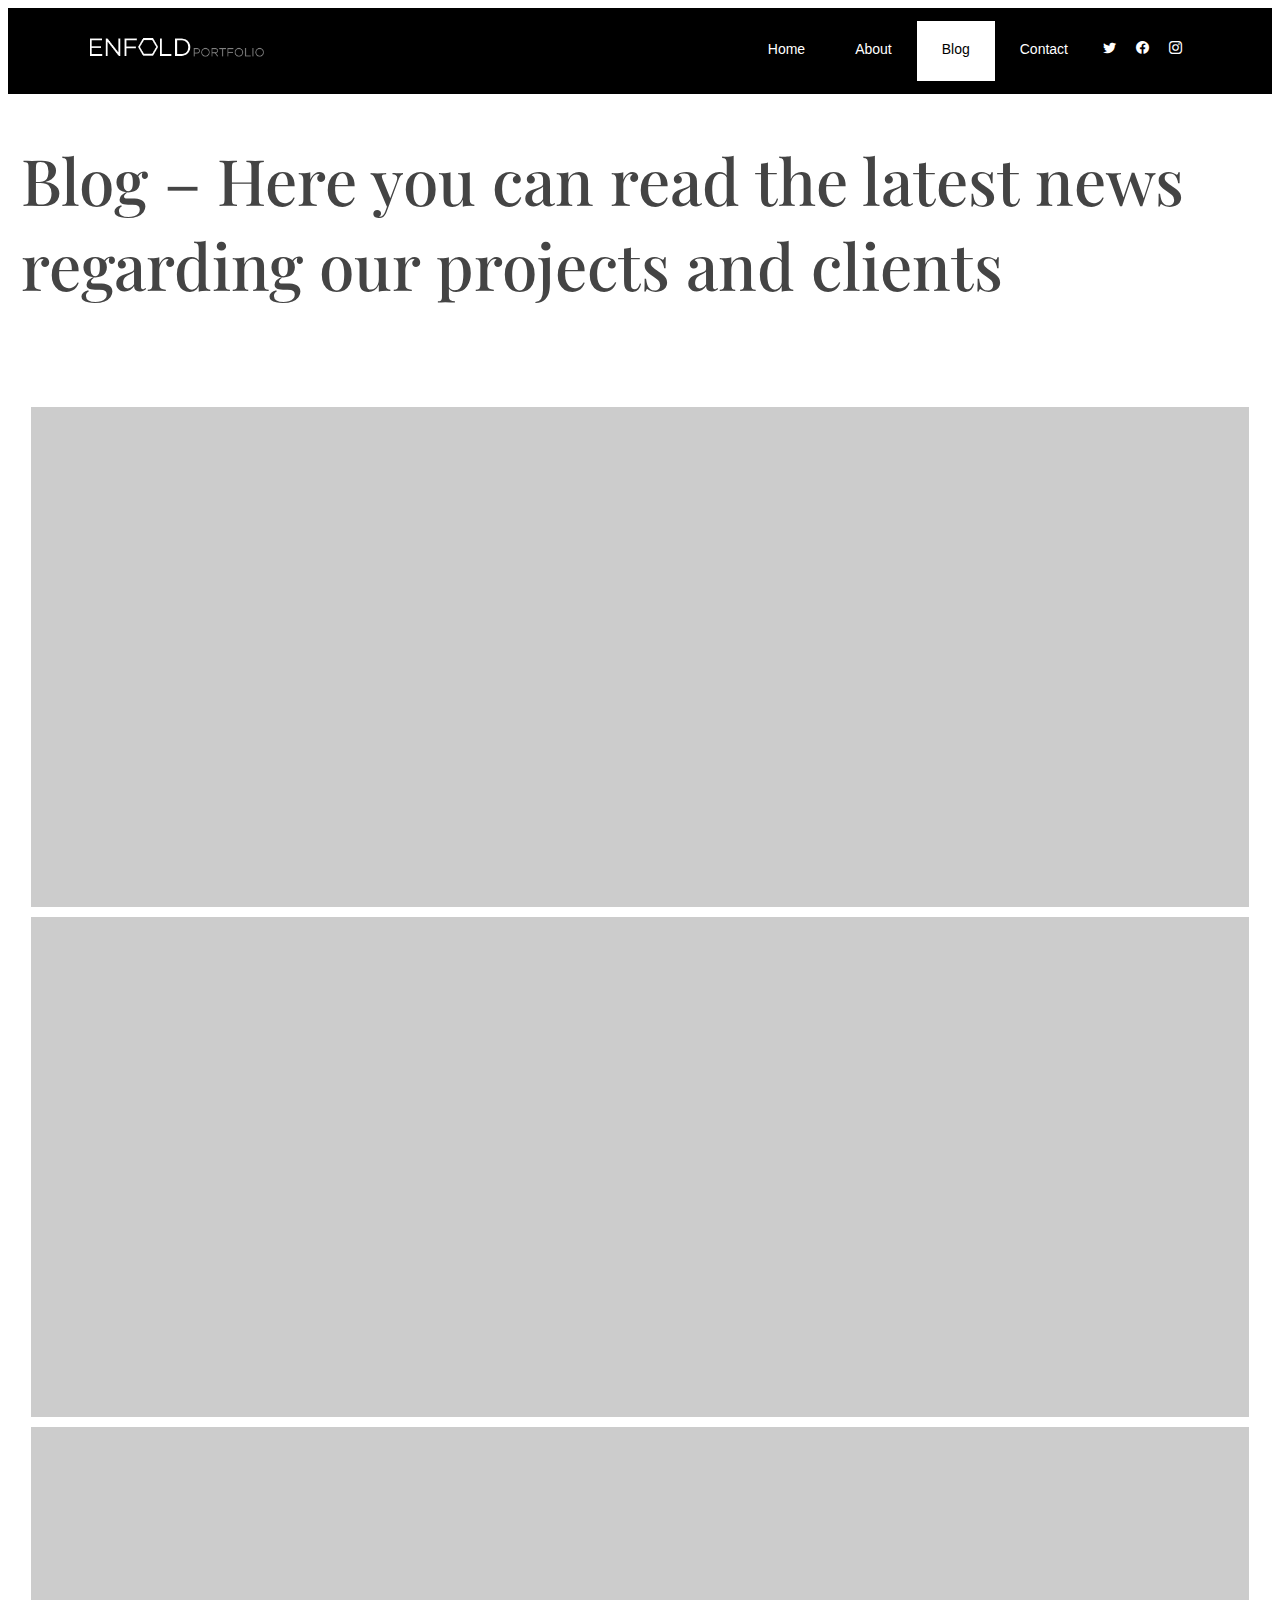
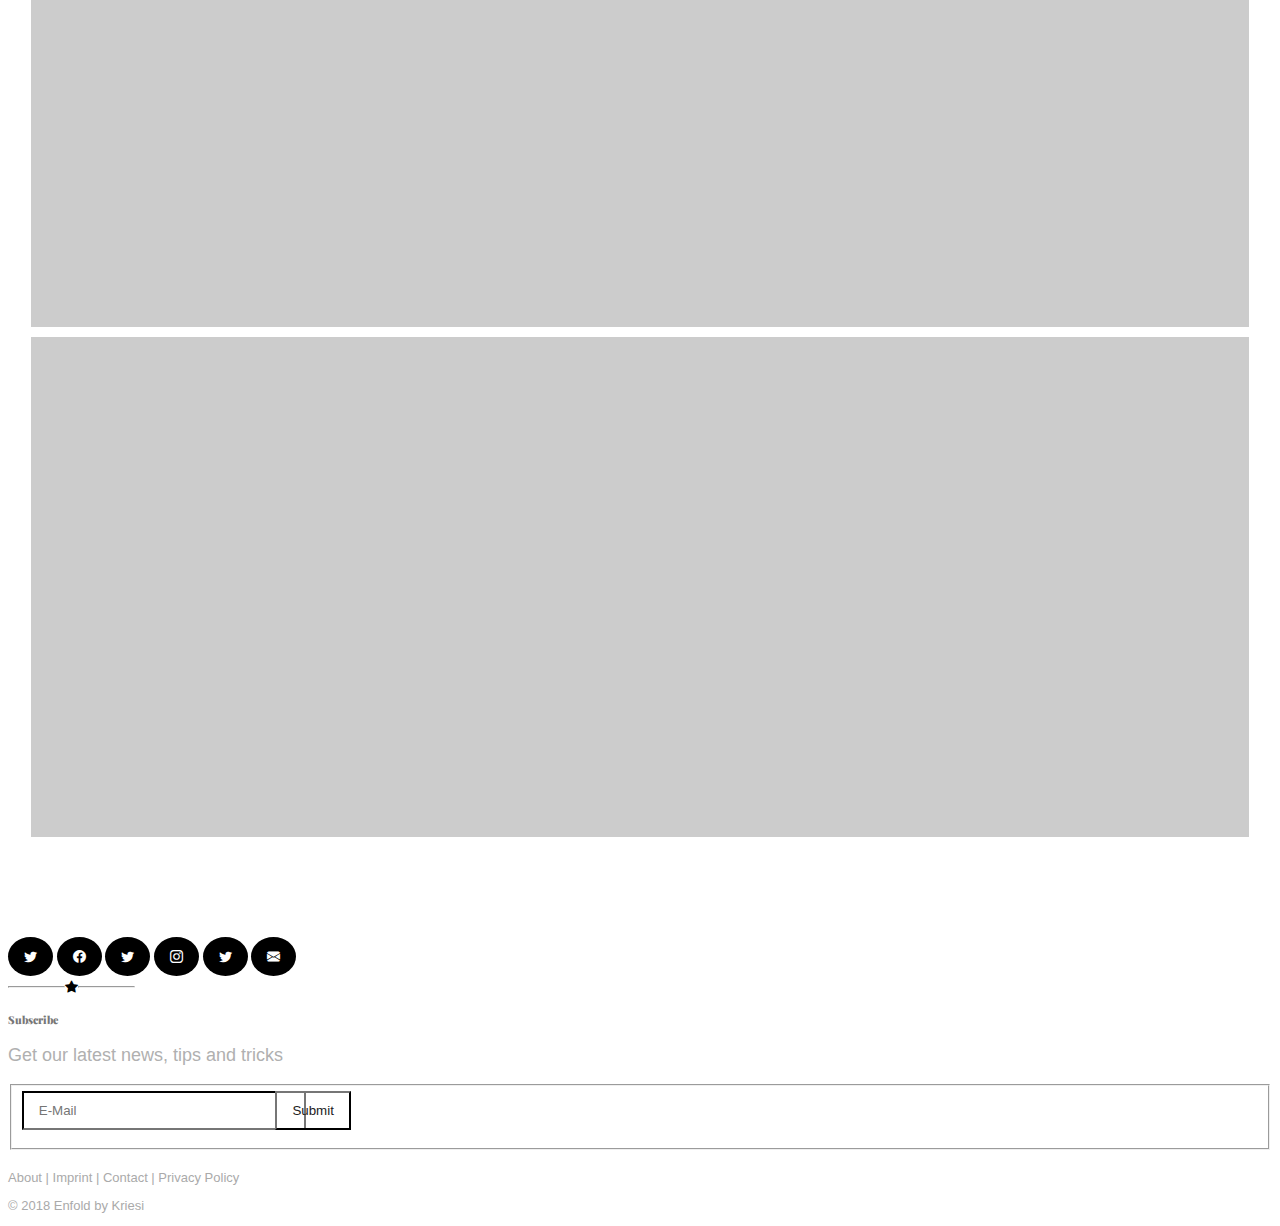
==== blog.html @ aa3043b2 "MidTerm" ====
<!DOCTYPE html>
<html lang="en">
<head>
    <meta charset="UTF-8">
    <title><!DOCTYPE html>
        <html lang="en">
        <head>
        <meta charset="UTF-8">
        <link rel="icon" href="./image/favicon.png">
        <title>Enfold Elegant Portfolio – Just another Kriesi.at Theme Demos Sites site</title>
    <meta name="author" content="Matin Pakzadan">
    <meta name="keywords" content="">
    <meta name="description" content="">
    <meta name="viewport" content="width=device-width, initial-scale=1">
    <link rel="stylesheet" href="./index.css">
    <script src="https://code.jquery.com/jquery-3.6.0.js"></script>
    <link rel="stylesheet" href="https://cdn.jsdelivr.net/npm/bootstrap@5.1.3/dist/css/bootstrap.min.css" integrity="sha384-1BmE4kWBq78iYhFldvKuhfTAU6auU8tT94WrHftjDbrCEXSU1oBoqyl2QvZ6jIW3" crossorigin="anonymous">        <link rel="stylesheet" href="https://pro.fontawesome.com/releases/v5.10.0/css/all.css" integrity="sha384-AYmEC3Yw5cVb3ZcuHtOA93w35dYTsvhLPVnYs9eStHfGJvOvKxVfELGroGkvsg+p" crossorigin="anonymous"/>
    <link rel="stylesheet" href="https://cdn.jsdelivr.net/npm/bootstrap-icons@1.3.0/font/bootstrap-icons.css">
    <link type="text/css" rel="stylesheet" href="//fonts.googleapis.com/css?family=Playfair+Display:400,700%7COpen+Sans:400,600" id="avia-google-webfont">
</head>

<body>
<nav class="navbar py-0">
    <div class="logo">
        <img src="./image/logo.png" height="60px">
    </div>

    <ul class="nav-links m-0">
        <!-- USING CHECKBOX HACK -->
        <input type="checkbox" id="checkbox_toggle" />
        <label for="checkbox_toggle" class="hamburger">&#9776;</label>
        <!-- NAVIGATION MENUS -->
        <div class="menu">
            <li class=""><a href="index.html">Home</a></li>
            <li class=""><a href="about.html">About</a></li>
            <li class="selected"><a href="/">Blog</a></li>
            <li class=""><a href="contact.html">Contact</a></li>
            <li class="li-icon"><a href="/"><i class="bi-twitter icon"></i></a></li>
            <li class="li-icon"><a href="/"><i class="bi-facebook icon"></i></a></li>
            <li class="li-icon"><a href="/"><i class="bi-instagram icon"></i></a></li>
        </div>
    </ul>
</nav>

<div class="container">
    <div class="text-container my-5">
        <h1 class="text-show">
            Blog – Here you can read the latest news regarding our projects and clients
        </h1>
    </div>

    <div class="image-container my-5 row">
        <div class="col-md-3 p-0">
            <div class="blog-card">
                <a>
                    <div class="image-bck "></div>
                    <div class="card-description"></div>
                </a>
            </div>
        </div>
        <div class="col-md-3 p-0">
            <div class="blog-card">
                <a>
                    <div class="image-bck "></div>
                    <div class="card-description"></div>
                </a>
            </div>
        </div>
        <div class="col-md-3 p-0">
            <div class="blog-card">
                <a>
                    <div class="image-bck "></div>
                    <div class="card-description"></div>
                </a>
            </div>
        </div>
        <div class="col-md-3 p-0">
            <div class="blog-card">
                <a>
                    <div class="image-bck "></div>
                    <div class="card-description"></div>
                </a>
            </div>
        </div>
    </div>
</div>

<footer>
    <div class="row">
        <div class="col-md-12 text-center my-4 reference">
            <a class="a-button m-2">
                <span class="bi-twitter icon"></span>
            </a>

            <a class="a-button m-2">
                <span class="bi-facebook icon"></span>
            </a>

            <a class="a-button m-2">
                <span class="bi-twitter icon"></span>
            </a>

            <a class="a-button m-2">
                <span class="bi-instagram icon"></span>
            </a>

            <a class="a-button m-2">
                <span class="bi-twitter icon"></span>
            </a>

            <a class="a-button m-2">
                <span class="bi-envelope-fill icon"></span>
            </a>
        </div>
    </div>
    <div class="row">
        <div class="col-md-12 text-center my-4">
            <div class="hr-inner">
                <hr>
                <span class="bi-star-fill icon mx-2" style="color: black"></span>
                <hr>
            </div>
        </div>
    </div>
    <div class="row">
        <div class="col-md-12 text-center">
            <h5><b>Subscribe</b></h5>
            <p>Get our latest news, tips and tricks</p>
        </div>
        <div class="col-md-12 text-center my-2">
            <form action="/" method="post">
                <fieldset>
                    <div class="group-control">
                        <input name="emailAddress" type="email" placeholder="E-Mail" required>
                    </div>
                    <button type="submit" class="submit-button">Submit</button>
                </fieldset>
            </form>
        </div>
        <div class="col-md-12 text-center copy-right">
            <p>
                <a>About</a> | <a>Imprint</a> | <a>Contact</a> | <a>Privacy Policy</a>
            </p>
            <p>© 2018 Enfold by Kriesi</p>
        </div>
    </div>
</footer>
</body>
</html></title>
</head>
<body>

</body>
</html>
---- index.css ----
body {
    font-family: "HelveticaNeue", "Helvetica Neue", Helvetica, Arial, sans-serif;
    font-size: 13px;
    color: #444;
    -webkit-text-size-adjust: 100%;
}

fieldset {
    margin-bottom: 20px !important;
}

a {
    text-decoration: none;
}

nav li {
    list-style: none;
}

/* ********** Header CSS ********** */
.navbar {
    display: flex;
    align-items: center;
    justify-content: space-between;
    padding: 0px 80px;
    background-color: black;
    color: #fff;
}

.nav-links a {
    text-decoration: none;
    color: #fff;
}

.logo {
    font-size: 32px;
}

.menu {
    height: 60px;
    display: flex;
    font-size: 14px;
}
.menu li:hover {
    background-color: white;
    border-radius: 0px;
    transition: 0.3s ease;
}

.menu li:hover a {
    color: black;
    transition: 0.3s ease;
}

.menu li {
    padding: 20px 25px;
}

.services {
    position: relative;
}

.dropdown {
    background-color: rgb(1, 139, 139);
    padding: 1em 0;
    position: absolute; /*WITH RESPECT TO PARENT*/
    display: none;
    border-radius: 8px;
    top: 35px;
}

.dropdown li + li {
    margin-top: 10px;
}

.dropdown li {
    padding: 0.5em 1em;
    width: 8em;
    text-align: center;
}

.dropdown li:hover {
    background-color: #4c9e9e;
}

.services:hover .dropdown {
    display: block;
}

input[type=checkbox]{
    display: none;
}
.hamburger {
    display: none;
    font-size: 24px;
    user-select: none;
}

.selected {
    background: white;
}

.selected a {
    color: black;
}

nav .icon {
    color: white;
}

li.li-icon {
    padding: 18px 10px;
}

/* APPLYING MEDIA QUERIES */
@media (max-width: 825px) {
    .menu {
        height: unset;
        display:none;
        position: absolute;
        background-color: black;
        right: 0;
        left: 0;
        text-align: center;
        padding: 16px 0;
        z-index: 1;
    }

    .menu li:hover {
        display: inline-block;
        background-color: white;
        transition: 0.3s ease;
    }

    .menu li.li-icon {
        display: none;
    }

    .menu li + li {
        margin-top: 12px;
    }

    input[type=checkbox]:checked ~ .menu{
        display: block;
    }

    .hamburger {
        display: block;
    }
}

/* ********** Footer CSS ********** */
footer h5 {
    font-family: 'playfair display', 'HelveticaNeue', 'Helvetica Neue', 'Helvetica-Neue', Helvetica, Arial, sans-serif;
    color: #777777;
}

footer p {
    font-family: inherit;
    font-style: normal;
    font-size: 18px;
    color: #b0b0b0;
}

footer .copy-right p {
    font-family: inherit;
    font-style: normal;
    font-size: 13px;
    color: #aaaaaa;
}

footer .group-control {
    display: inline-block;
    max-width: 250px;
}

footer input {
    width: 250px;
}

.group-control {
    max-width: 100%;
    padding-bottom: 10px;
}

.submit-button {
    padding: 10px 15px 10px;
    min-width: 0;
    color: #222;
    border-color: #222;
    border-width: 2px !important;
    background-color: transparent;
}

input {
    padding: 10px 15px 10px;
    min-width: 0;
    width: 100%;
    color: #222;
    border-color: #222;
    border-width: 2px !important;
    background-color: transparent;
}

textarea {
    padding: 10px 15px 10px;
    min-width: 0;
    width: 100%;
    color: #222;
    border-color: #222;
    border-width: 2px !important;
    background-color: transparent;
}

.a-button {
    display: inline-flex;
    text-align: center;
    background-color: black;
    color: white;
    padding: 12px 16px;
    border-radius: 50%;
    text-decoration: none;
}

.icon {
    font-size: 13px;
    color: black;
}

.reference .icon {
    color: white;
}

.hr-inner {
    display: inline-flex;
    align-items: center;
}

hr {
    width: 55px;
}

/* ********** Content CSS ********** */
.container {
    margin-left: 1%;
    margin-right: 1%;
}

.image-container{
    margin-top: 100px;
    margin-bottom: 100px;
}

.text-show {
    font-family: 'playfair display','HelveticaNeue','Helvetica Neue','Helvetica-Neue',Helvetica,Arial,sans-serif;
    font-style: normal;
    font-weight: 500;
    font-size: 5vw;
}

.title {
    font-family: 'playfair display','HelveticaNeue','Helvetica Neue','Helvetica-Neue',Helvetica,Arial,sans-serif;
    font-style: normal;
    font-size: 3vw;
    margin-bottom: 24px;
}

p {
    color: #b0b0b0;
}

.content li {
    color: #b0b0b0;
    margin-bottom: 8px;
}

.chart-bar-top {
    margin-top: 68px;
}

.chart-bar {
    margin-bottom: 30px;
}

.chart-bar h5 {
    font-family: HelveticaNeue,Helvetica Neue,Helvetica,Arial,sans-serif;
    font-style: normal;
    font-weight: 750;
    font-size: 14px;
    text-transform: uppercase;
    letter-spacing: 0.5px;
    margin-bottom: 5px;
}

.bar-outer {
    height: 5px;
    background: #f8f8f8;
}

.bar-inner {
    height: 5px;
    background: black;
}

.bar-inner-75 {
    width: 75%;
}

.bar-inner-80 {
    width: 80%;
}

.bar-inner-100 {
    width: 100%;
}

strong {
    font-weight: 600 !important;
    color: black;
}

.contact input {
    border: 2px solid #f2f2f2 !important;
    background-color: #f8f8f8;
    color: #919191;
}

.contact textarea {
    border: 2px solid #f2f2f2 !important;
    background-color: #f8f8f8;
    color: #919191;
}

.primary-btn {
    padding: 10px 35px 10px;
    background: #222222;
    color: white;
    font-size: 14px;
}

.row .blog-card {
    margin: 10px;
    height: 500px;
    overflow: hidden;
}

.row .blog-card:hover .image-bck {
    transform: scale(1.05, 1.05);
    -webkit-transition: transform 1s ease-in-out;
}

.row .product-card:hover .image-bck {
    transform: scale(1.05, 1.05);
    -webkit-transition: transform 1s ease-in-out;
}

.row .blog-card .image-bck {
    -webkit-transition: transform 1s ease-in-out;
}

.row .product-card .image-bck {
    -webkit-transition: transform 1s ease-in-out;
}

.image-bck {
    background-repeat: no-repeat, repeat;
    background-color: #cccccc;
    text-align: center;
    background-size: cover;
    background-position: center center;
    height: 100%;
    -webkit-perspective: 1000px;
    -webkit-backface-visibility: hidden;
}

.row .product-card {
    padding: 0;
    flex: 0 0 auto;
    width: 20%;
    cursor: pointer;
}

.product-card img {
    width: 100%;
    cursor: pointer;
}

.img-moc-1 {
    background-image: url("./image/mockup-1-705x666.jpg");
}
.img-moc-2 {
    background-image: url("./image/mockup-2-705x666.jpg");
}
.img-moc-3 {
    background-image: url("./image/mockup-3-1500x1418.jpg");
}
.img-moc-4 {
    background-image: url("./image/mockup-4-705x666.jpg");
}
.img-moc-6 {
    background-image: url("./image/mockup-6-705x666.jpg");
}
.img-moc-7 {
    background-image: url("./image/mockup-7-705x666.jpg");
}
.img-moc-8 {
    background-image: url("./image/mockup-8-705x666.jpg");
}

.img-log-1 {
    background-image: url("./image/logo-1-705x666.jpg");
}
.img-log-2 {
    background-image: url("./image/logo-2-705x666.jpg");
}
.img-log-3 {
    background-image: url("./image/logo-3-705x666.jpg");
}
.img-log-4 {
    background-image: url("./image/logo-4-705x666.jpg");
}
.img-log-5 {
    background-image: url("./image/logo-5-705x666.jpg");
}
.img-log-6 {
    background-image: url("./image/logo-6-705x666.jpg");
}
.img-log-7 {
    background-image: url("./image/logo-7-705x666.jpg");
}
.img-log-8 {
    background-image: url("./image/logo-8-705x666.jpg");
}

.image-box {
    margin: 10px;
    height: 250px;
    overflow: hidden;
}
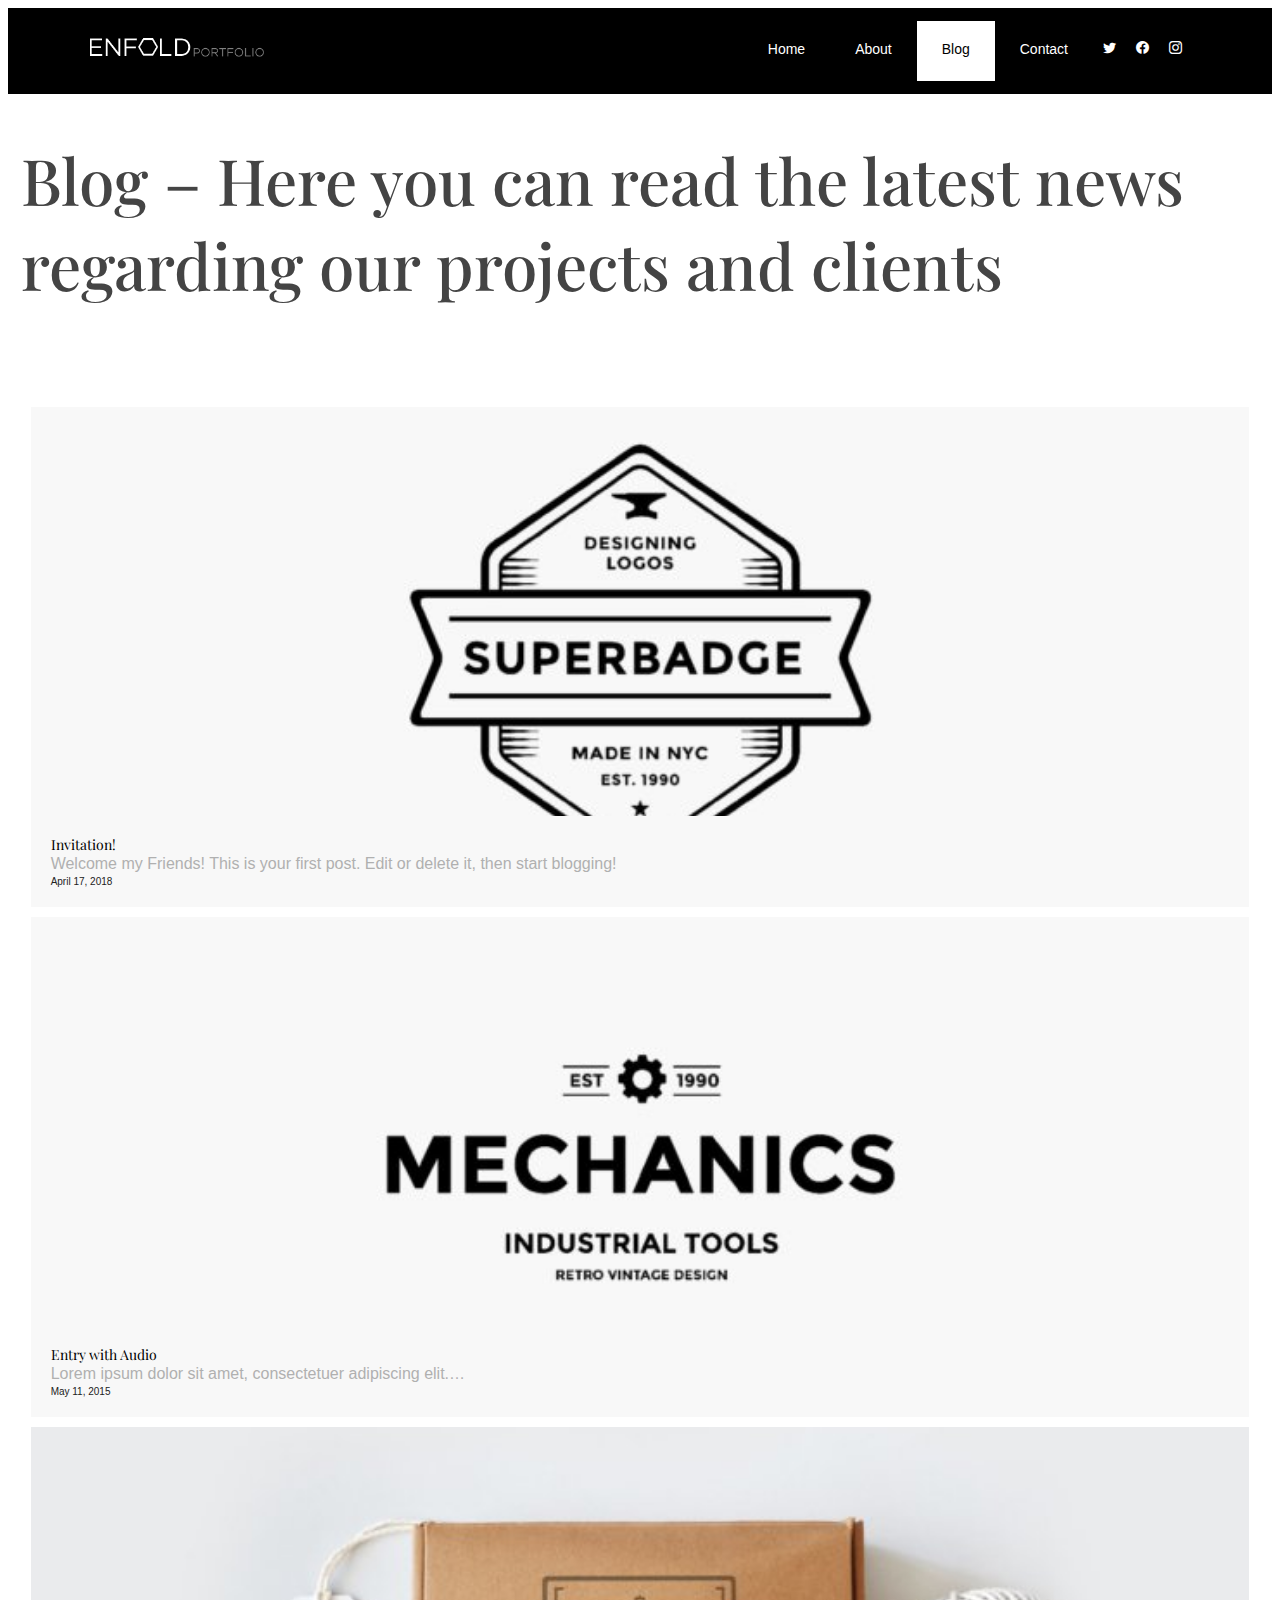
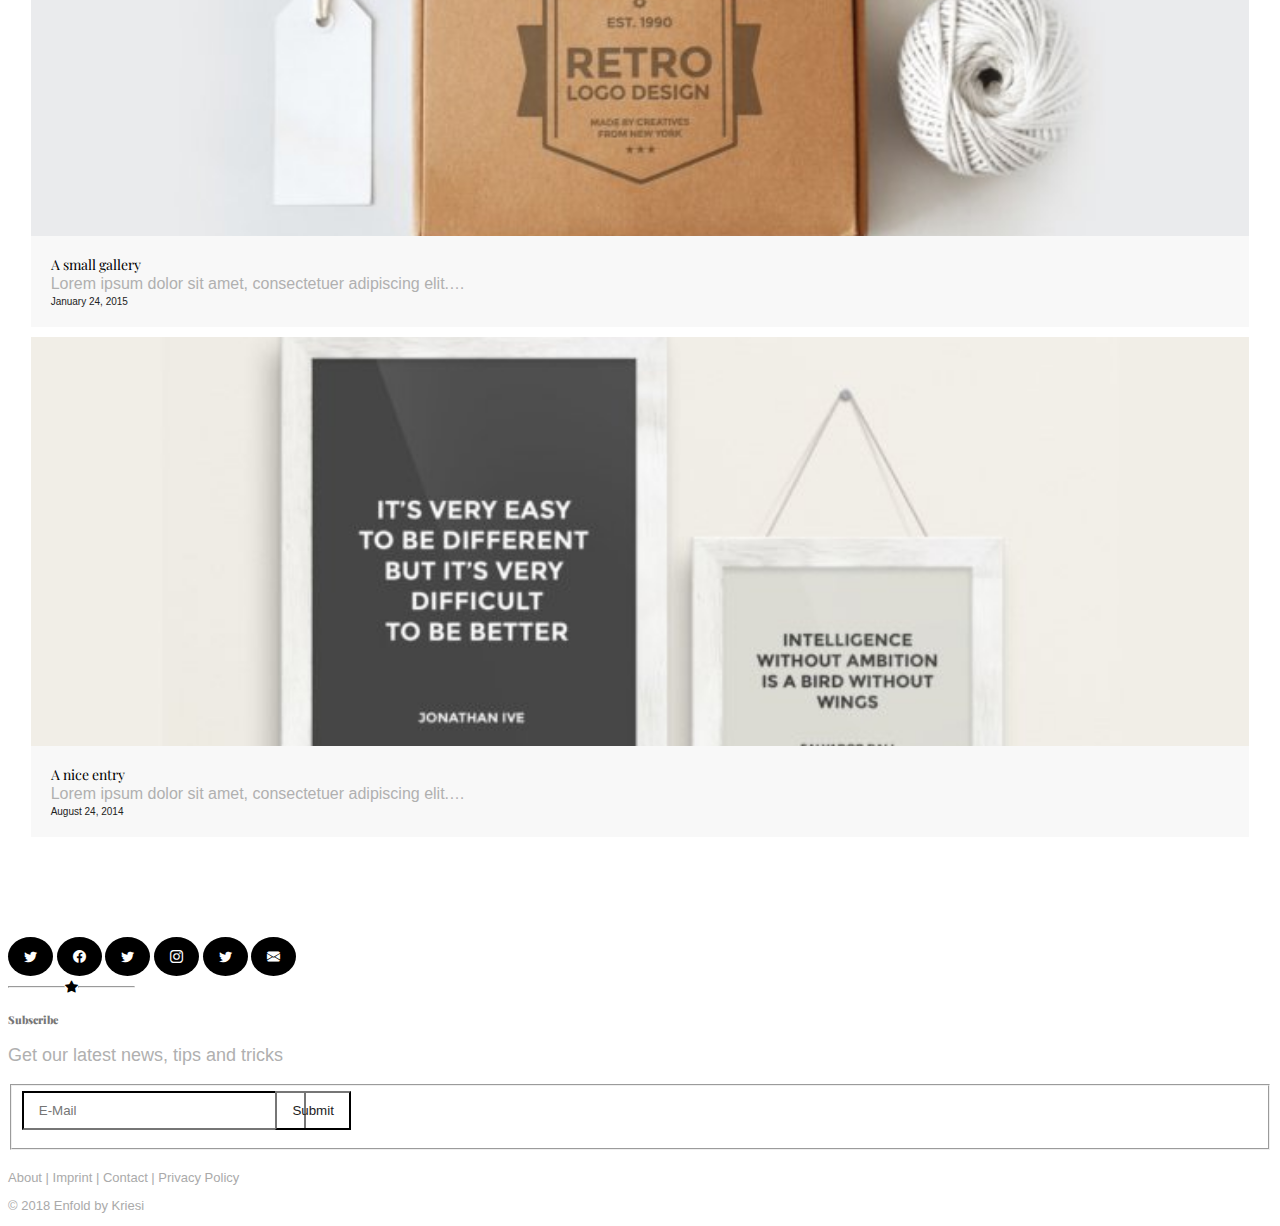
==== commit ab02e447: "Blog Minor-Fix" ====
--- a/blog.html
+++ b/blog.html
@@ -52,33 +52,55 @@
     <div class="image-container my-5 row">
         <div class="col-md-3 p-0">
             <div class="blog-card">
+                <div class="image-bck img-log-6"></div>
+                <div class="card-description">
+                    <div class="card-description-text">
+                        <p class="title">Invitation!</p>
+                        <p class="my-2">Welcome my Friends! This is your first post. Edit or delete it, then start blogging!</p>
+                        <p class="date">April 17, 2018</p>
+                    </div>
+                </div>
+            </div>
+        </div>
+        <div class="col-md-3 p-0">
+            <div class="blog-card">
                 <a>
-                    <div class="image-bck "></div>
-                    <div class="card-description"></div>
+                    <div class="image-bck img-log-1"></div>
+                    <div class="card-description">
+                        <div class="card-description-text">
+                            <p class="title">Entry with Audio</p>
+                            <p class="my-2">Lorem ipsum dolor sit amet, consectetuer adipiscing elit.…</p>
+                            <p class="date">May 11, 2015</p>
+                        </div>
+                    </div>
                 </a>
             </div>
         </div>
         <div class="col-md-3 p-0">
             <div class="blog-card">
                 <a>
-                    <div class="image-bck "></div>
-                    <div class="card-description"></div>
+                    <div class="image-bck img-moc-7"></div>
+                    <div class="card-description">
+                        <div class="card-description-text">
+                            <p class="title">A small gallery</p>
+                            <p class="my-2">Lorem ipsum dolor sit amet, consectetuer adipiscing elit.…</p>
+                            <p class="date">January 24, 2015</p>
+                        </div>
+                    </div>
                 </a>
             </div>
         </div>
         <div class="col-md-3 p-0">
             <div class="blog-card">
                 <a>
-                    <div class="image-bck "></div>
-                    <div class="card-description"></div>
-                </a>
-            </div>
-        </div>
-        <div class="col-md-3 p-0">
-            <div class="blog-card">
-                <a>
-                    <div class="image-bck "></div>
-                    <div class="card-description"></div>
+                    <div class="image-bck img-moc-8"></div>
+                    <div class="card-description">
+                        <div class="card-description-text">
+                            <p class="title">A nice entry</p>
+                            <p class="my-2">Lorem ipsum dolor sit amet, consectetuer adipiscing elit.…</p>
+                            <p class="date">August 24, 2014</p>
+                        </div>
+                    </div>
                 </a>
             </div>
         </div>
--- a/index.css
+++ b/index.css
@@ -339,6 +339,7 @@
 }
 
 .row .blog-card {
+    position: relative;
     margin: 10px;
     height: 500px;
     overflow: hidden;
@@ -436,4 +437,33 @@
     margin: 10px;
     height: 250px;
     overflow: hidden;
+}
+
+.card-description {
+    background-color: #f8f8f8;
+    position: absolute;
+    bottom: -1px;
+    padding: 20px;
+    z-index: 2;
+    width: 100%;
+}
+
+.card-description .title {
+    line-height: 1.3em;
+    margin: 0;
+    font-size: 14px;
+    color: black;
+}
+
+.card-description-text p {
+    line-height: 1.3em;
+    margin: 0;
+    font-size: 16px;
+}
+
+.card-description .date {
+    line-height: 1.3em;
+    margin: 0;
+    font-size: 10px;
+    color: #222222;
 }